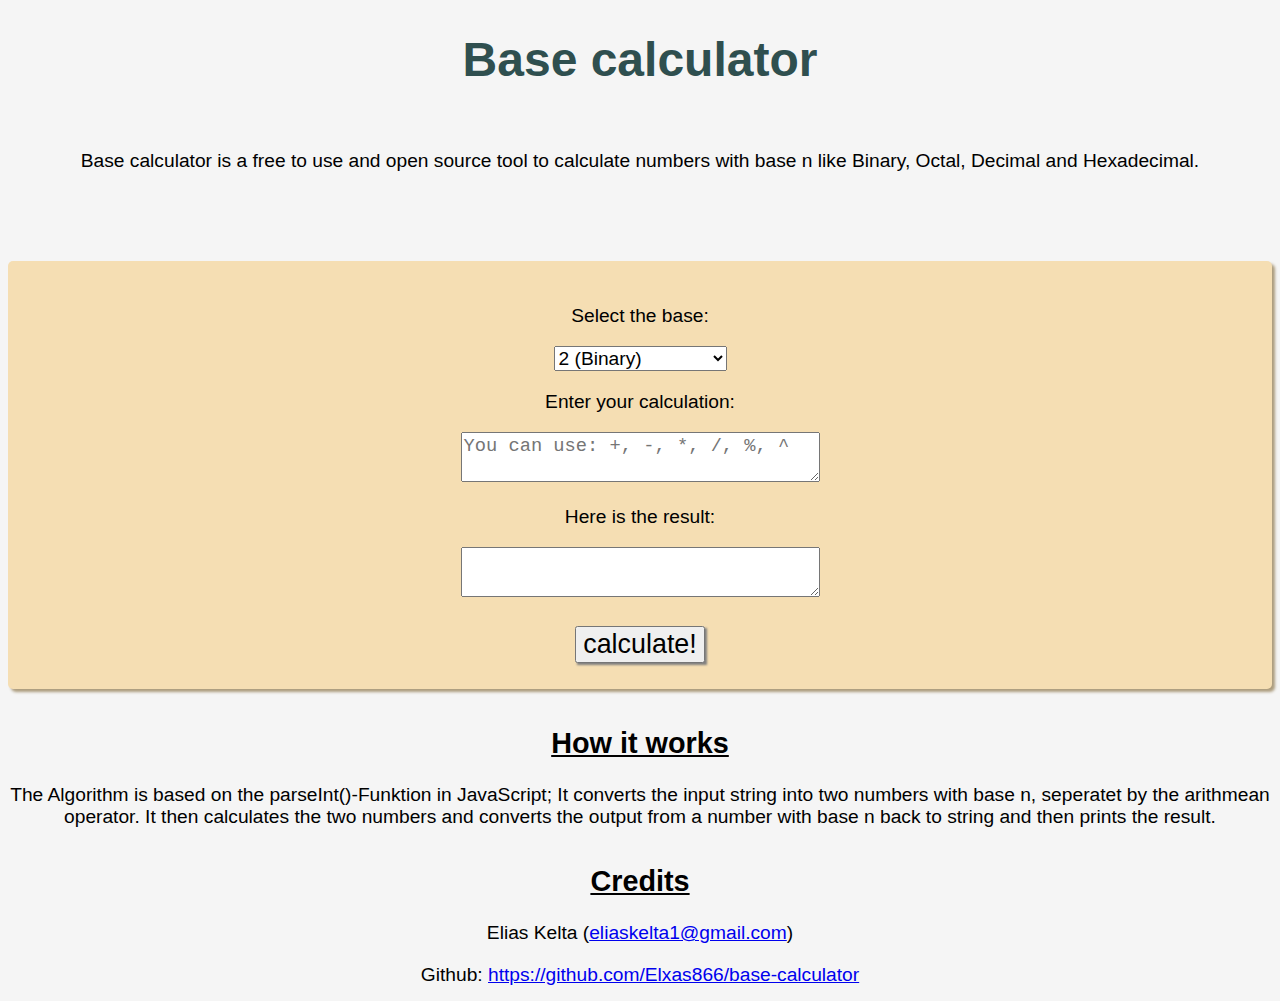
==== index.html @ 457935db "changed button name to calcbtn" ====
<!DOCTYPE html>
<html lang="en">
<head>
    <meta charset="UTF-8">
    <meta http-equiv="X-UA-Compatible" content="IE=edge">
    <meta name="viewport" content="width=device-width, initial-scale=1.0">
    <title>Base calculator</title>
    <link rel="stylesheet" href="style.css">
</head>
<body>
    <h1 id="header">Base calculator</h1>
    <div class="info">
        <p>Base calculator is a free to use and open source tool to calculate numbers with base n like Binary, Octal, Decimal
            and Hexadecimal.
        </p>
    </div>
    <div class="main">
        <p>Select the base:</p>
        <select name="base" id="base">
            <option value="bin">2 (Binary)</option>
            <option value="bin">4</option>
            <option value="bin">6</option>
            <option value="oct">8 (Octal)</option>
            <option value="dec">10 (Decimal)</option>
            <option value="hex">16 (Hexadecimal)</option>
        </select>
        <p>Enter your calculation:</p>
        <textarea id="input" cols="30" rows="2" placeholder="You can use: +, -, *, /, %, ^"></textarea>
        <p>Here is the result:</p>
        <textarea readonly=true id="output" cols="30" rows="2"></textarea>
        <div id="calcbtndiv">
            <button id="calcbtn" onclick="calc()">calculate!</button>
        </div>
    </div>
    <div class="howitworks">
        <h2>How it works</h2>
        <p>The Algorithm is based on the parseInt()-Funktion in JavaScript; It converts the input string into two numbers with base n, seperatet by
            the arithmean operator. It then calculates the two numbers and converts the output from a number with base n back to string and then
            prints the result.
        </p>
    </div>
    <div class="credits">
        <h2>Credits</h2>
        <p>Elias Kelta (<a href="mailto:eliaskelta1@gmail.com">eliaskelta1@gmail.com</a>)</p>
        <p>Github: <a href="https://github.com/Elxas866/base-calculator">https://github.com/Elxas866/base-calculator</a></p>
    </div>
</body>
<script src="script.js"></script>
</html>
---- style.css ----
body {
    background-color: whitesmoke;
    font-family:-apple-system, BlinkMacSystemFont, 'Segoe UI', Roboto, Oxygen, Ubuntu, Cantarell, 'Open Sans', 'Helvetica Neue', sans-serif;
}

#header {
    text-align: center;
    font-size: 300%;
    color: darkslategrey;
}

.info {
    text-align: center;
    font-size: 120%;
    margin-top: 5%;
}

.main {
    background-color: wheat;
    text-align: center;
    margin-top: 7%;
    padding: 2%;
    font-size: 120%;
    border-radius: 5px;
    box-shadow: rgb(172, 156, 125) 3px 3px 3px;
}

.main textarea {
    font-size: 120%;
}

#base {
    font-size: 100%;
}

#base:hover {
    cursor: pointer;
}

#calcbtn {
    font-size: 140%;
    box-shadow: gray 2px 2px 2px;
}

#calcbtn:hover {
    cursor: pointer;
}

#calcbtndiv {
    margin-top: 2%;
}

.credits {
    text-align: center;
    margin-top: 3%;
    font-size: 120%;
}

.credits h2 {
    text-decoration: underline;
}

.howitworks {
    text-align: center;
    margin-top: 3%;
    font-size: 120%;
}

.howitworks h2 {
    text-decoration: underline;
}



@media all and (max-width: 600px){
    #base {
        font-size: 140%;
    }

    .main textarea {
        font-size: 120%;
    }
}
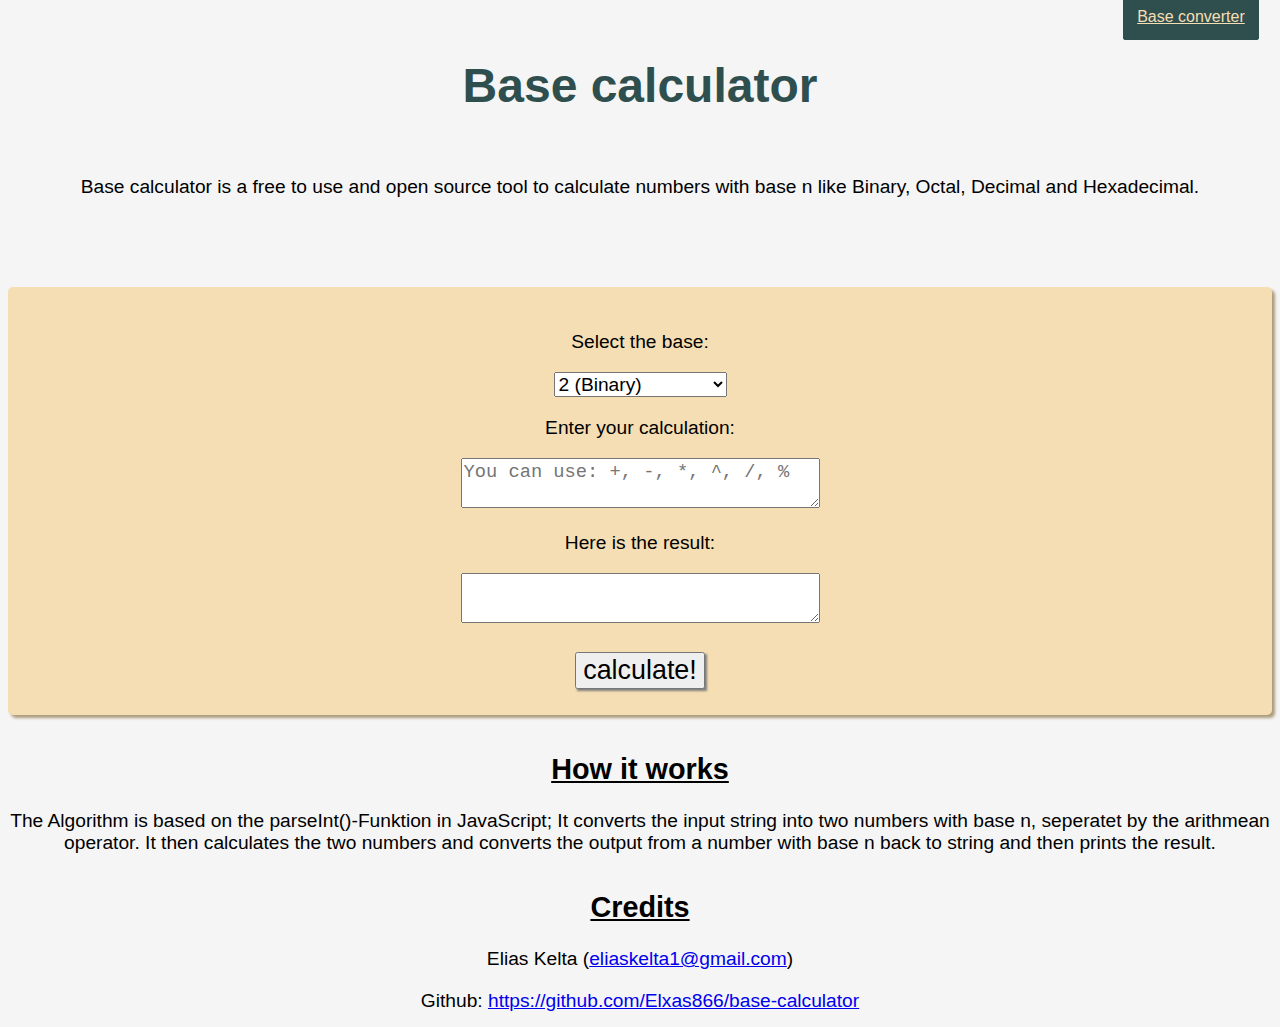
==== commit 947c8d46: "added base converter" ====
--- a/index.html
+++ b/index.html
@@ -8,6 +8,9 @@
     <link rel="stylesheet" href="style.css">
 </head>
 <body>
+    <div class="nav">
+        <a href="base-converter.html">Base converter</a>
+    </div>
     <h1 id="header">Base calculator</h1>
     <div class="info">
         <p>Base calculator is a free to use and open source tool to calculate numbers with base n like Binary, Octal, Decimal
@@ -18,14 +21,14 @@
         <p>Select the base:</p>
         <select name="base" id="base">
             <option value="bin">2 (Binary)</option>
-            <option value="bin">4</option>
-            <option value="bin">6</option>
+            <option value="4">4</option>
+            <option value="6">6</option>
             <option value="oct">8 (Octal)</option>
             <option value="dec">10 (Decimal)</option>
             <option value="hex">16 (Hexadecimal)</option>
         </select>
         <p>Enter your calculation:</p>
-        <textarea id="input" cols="30" rows="2" placeholder="You can use: +, -, *, /, %, ^"></textarea>
+        <textarea id="input" cols="30" rows="2" placeholder="You can use: +, -, *, ^, /, %"></textarea>
         <p>Here is the result:</p>
         <textarea readonly=true id="output" cols="30" rows="2"></textarea>
         <div id="calcbtndiv">
@@ -45,5 +48,5 @@
         <p>Github: <a href="https://github.com/Elxas866/base-calculator">https://github.com/Elxas866/base-calculator</a></p>
     </div>
 </body>
-<script src="script.js"></script>
+<script src="calc.js"></script>
 </html>--- a/style.css
+++ b/style.css
@@ -1,6 +1,19 @@
 body {
     background-color: whitesmoke;
     font-family:-apple-system, BlinkMacSystemFont, 'Segoe UI', Roboto, Oxygen, Ubuntu, Cantarell, 'Open Sans', 'Helvetica Neue', sans-serif;
+}
+
+.nav {
+    text-align: end;
+}
+
+.nav a {
+    margin: 1%;
+    padding: 1%;
+    color: wheat;
+    background-color: darkslategrey;
+    border: darkslategrey 2px solid;
+    border-radius: 3px;
 }
 
 #header {
@@ -29,11 +42,15 @@
     font-size: 120%;
 }
 
-#base {
+.main input {
+    font-size: 120%;
+}
+
+#base, #inbase, #outbase {
     font-size: 100%;
 }
 
-#base:hover {
+#base:hover, #inbase:hover, #outbase:hover {
     cursor: pointer;
 }
 
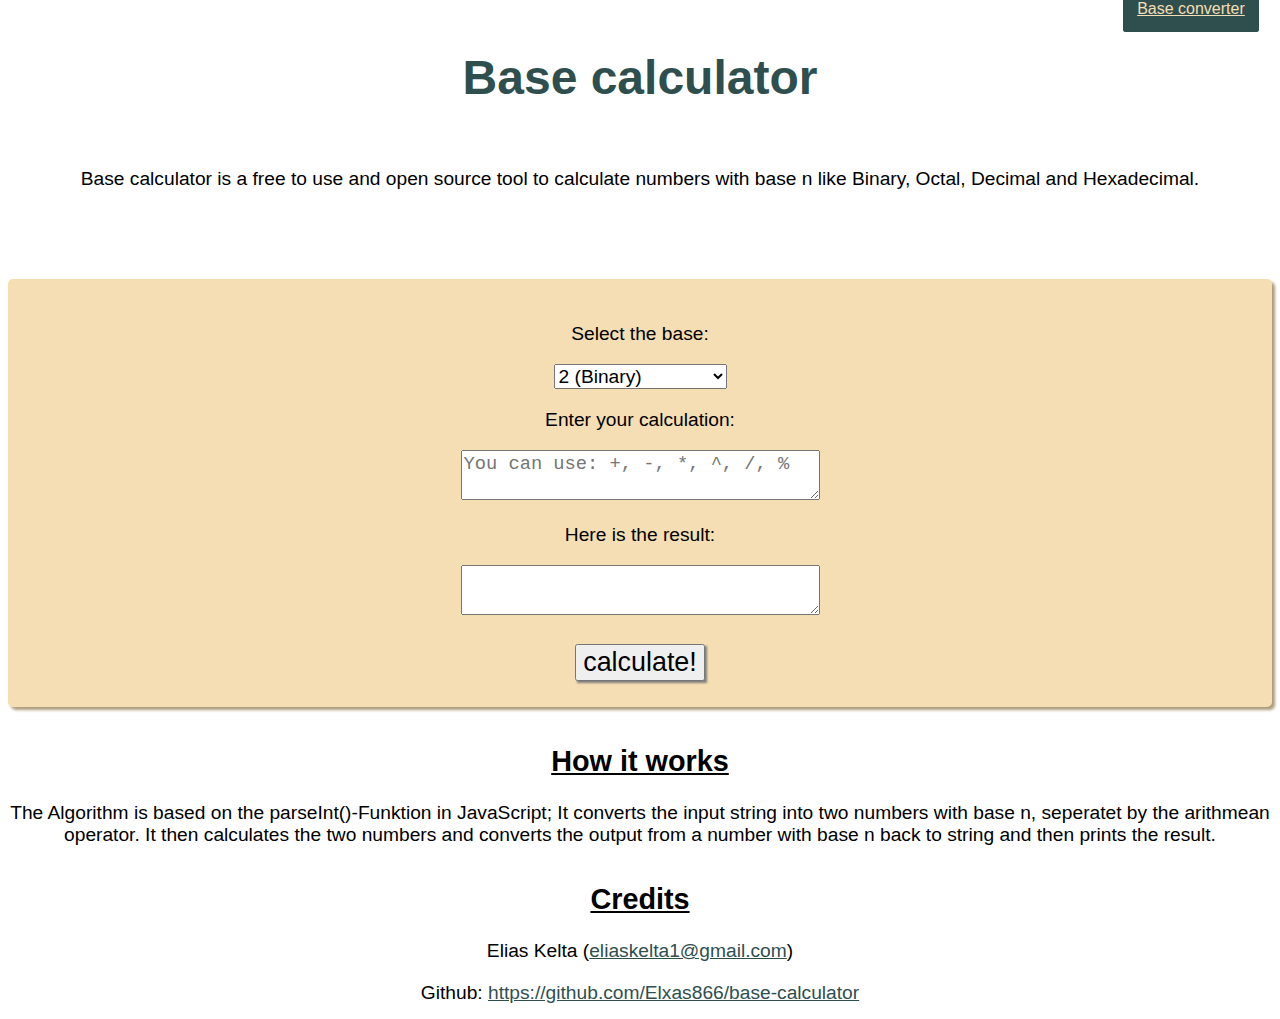
==== commit 4efcb90c: "added favicon" ====
--- a/index.html
+++ b/index.html
@@ -6,6 +6,7 @@
     <meta name="viewport" content="width=device-width, initial-scale=1.0">
     <title>Base calculator</title>
     <link rel="stylesheet" href="style.css">
+    <link rel="icon" type="image/png" href="assets/favicon.png"/>
 </head>
 <body>
     <div class="nav">
--- a/style.css
+++ b/style.css
@@ -1,6 +1,11 @@
 body {
-    background-color: whitesmoke;
+    background-color: white;
     font-family:-apple-system, BlinkMacSystemFont, 'Segoe UI', Roboto, Oxygen, Ubuntu, Cantarell, 'Open Sans', 'Helvetica Neue', sans-serif;
+    margin-top: 0;
+}
+
+a {
+    color: darkslategrey;
 }
 
 .nav {
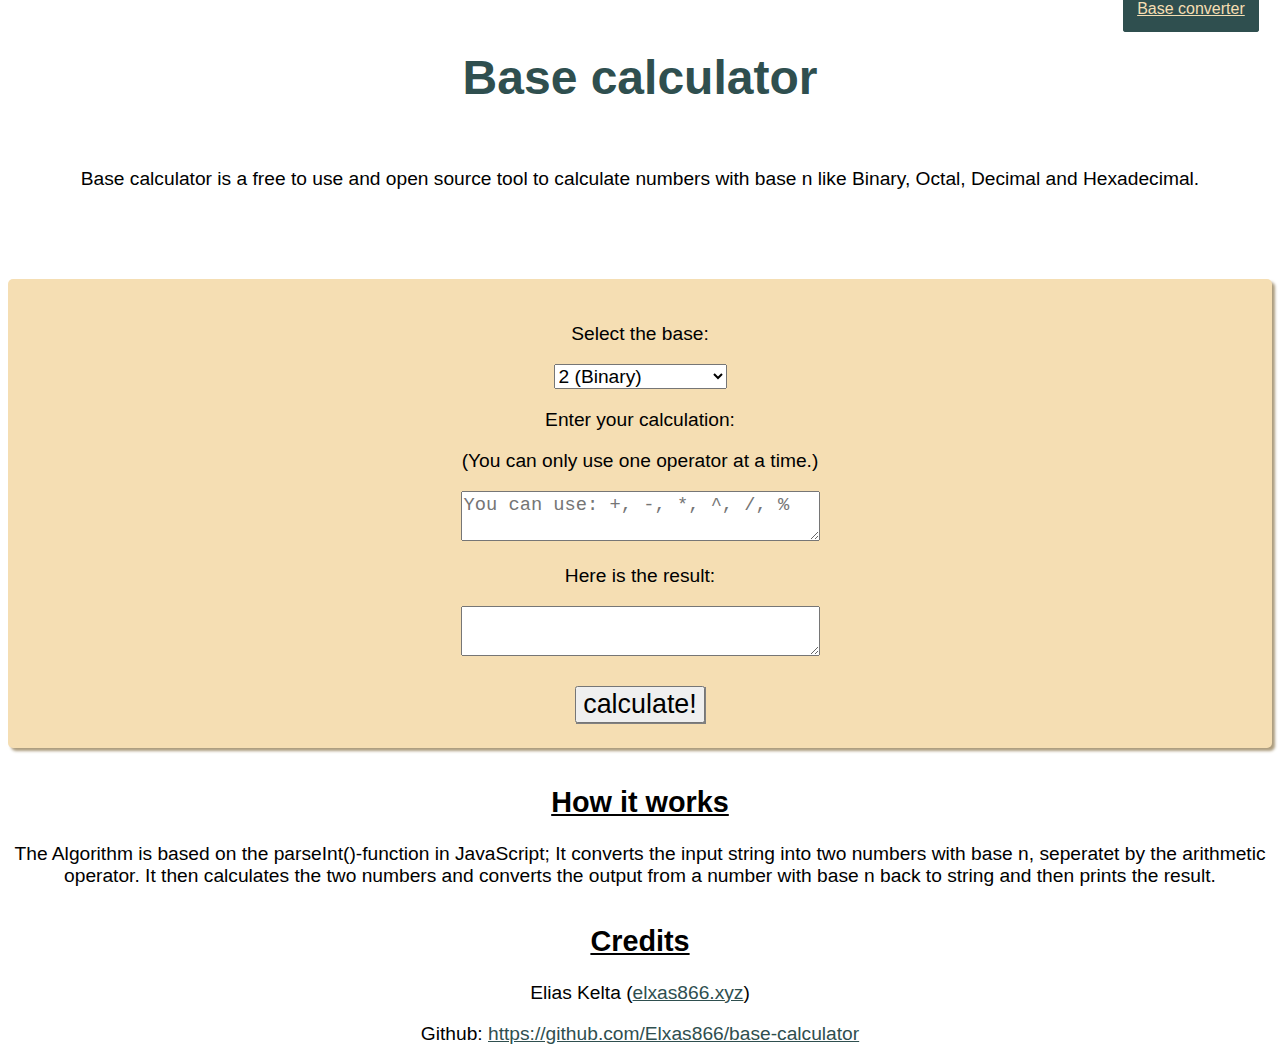
==== commit b5dc71bd: "corrected spelling mistake" ====
--- a/index.html
+++ b/index.html
@@ -29,6 +29,7 @@
             <option value="hex">16 (Hexadecimal)</option>
         </select>
         <p>Enter your calculation:</p>
+        <p>(You can only use one operator at a time.)</p>
         <textarea id="input" cols="30" rows="2" placeholder="You can use: +, -, *, ^, /, %"></textarea>
         <p>Here is the result:</p>
         <textarea readonly=true id="output" cols="30" rows="2"></textarea>
@@ -38,14 +39,14 @@
     </div>
     <div class="howitworks">
         <h2>How it works</h2>
-        <p>The Algorithm is based on the parseInt()-Funktion in JavaScript; It converts the input string into two numbers with base n, seperatet by
-            the arithmean operator. It then calculates the two numbers and converts the output from a number with base n back to string and then
+        <p>The Algorithm is based on the parseInt()-function in JavaScript; It converts the input string into two numbers with base n, seperatet by
+            the arithmetic operator. It then calculates the two numbers and converts the output from a number with base n back to string and then
             prints the result.
         </p>
     </div>
     <div class="credits">
         <h2>Credits</h2>
-        <p>Elias Kelta (<a href="mailto:eliaskelta1@gmail.com">eliaskelta1@gmail.com</a>)</p>
+        <p>Elias Kelta (<a href="http://www.elxas866.xyz">elxas866.xyz</a>)</p>
         <p>Github: <a href="https://github.com/Elxas866/base-calculator">https://github.com/Elxas866/base-calculator</a></p>
     </div>
 </body>
--- a/style.css
+++ b/style.css
@@ -2,6 +2,11 @@
     background-color: white;
     font-family:-apple-system, BlinkMacSystemFont, 'Segoe UI', Roboto, Oxygen, Ubuntu, Cantarell, 'Open Sans', 'Helvetica Neue', sans-serif;
     margin-top: 0;
+}
+
+::selection {
+    color: white;
+    background-color: darkslategrey;
 }
 
 a {
@@ -61,7 +66,7 @@
 
 #calcbtn {
     font-size: 140%;
-    box-shadow: gray 2px 2px 2px;
+    box-shadow: gray 1px 1px;
 }
 
 #calcbtn:hover {
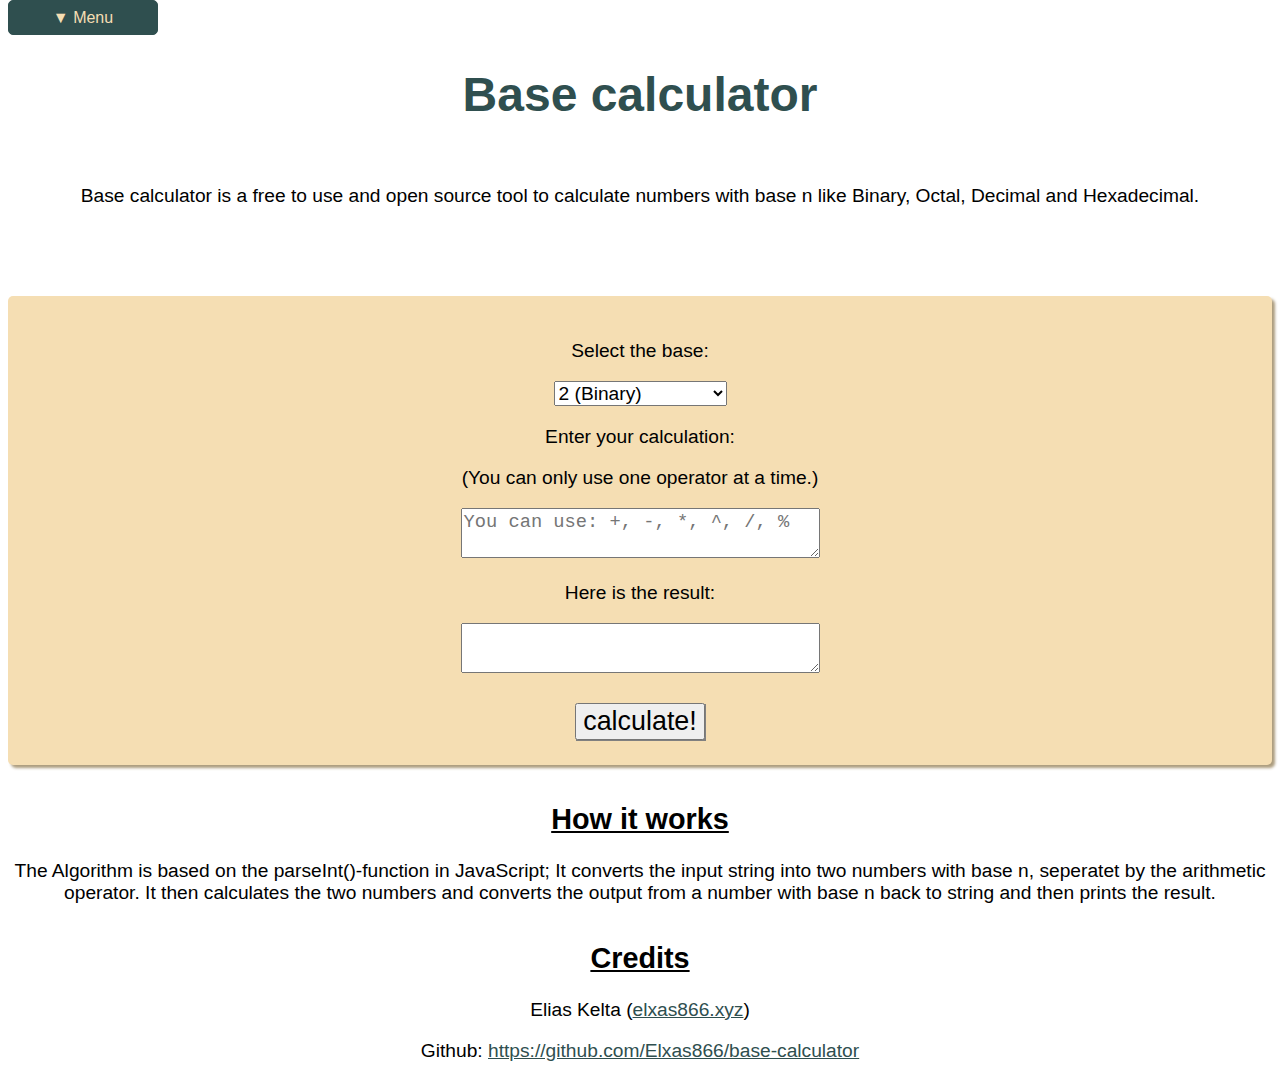
==== commit 31f00041: "changed nav dropdown" ====
--- a/index.html
+++ b/index.html
@@ -9,8 +9,12 @@
     <link rel="icon" type="image/png" href="assets/favicon.png"/>
 </head>
 <body>
-    <div class="nav">
-        <a href="base-converter.html">Base converter</a>
+    <div class="dropdown">
+        <button class="dropbtn">▼ Menu</button>
+        <div class="dropdown-content">
+            <a href="base-converter.html">Base converter</a>
+            <a href="#">Text converter</a>
+        </div>
     </div>
     <h1 id="header">Base calculator</h1>
     <div class="info">
--- a/style.css
+++ b/style.css
@@ -1,4 +1,11 @@
+@keyframes load {
+    0%{opacity: 0;}
+    100%{opacity: 100;}
+}
+
 body {
+    animation-name: load;
+    animation-duration: 1s;
     background-color: white;
     font-family:-apple-system, BlinkMacSystemFont, 'Segoe UI', Roboto, Oxygen, Ubuntu, Cantarell, 'Open Sans', 'Helvetica Neue', sans-serif;
     margin-top: 0;
@@ -13,17 +20,54 @@
     color: darkslategrey;
 }
 
-.nav {
-    text-align: end;
+@keyframes nav_slide_in {
+    0%{transform: translateY(-50px);}
+    100%{transform: translateY(0px);}
 }
 
-.nav a {
-    margin: 1%;
-    padding: 1%;
+.dropbtn {
+    background-color: darkslategrey;
     color: wheat;
-    background-color: darkslategrey;
-    border: darkslategrey 2px solid;
-    border-radius: 3px;
+    min-width: 150px;
+    padding: 5%;
+    font-size: 100%;
+    border: 1px solid darkslategrey;
+    border-radius: 5px;
+    cursor: pointer;
+}
+
+/* The container <div> - needed to position the dropdown content */
+.dropdown {
+    animation-name: nav_slide_in;
+    animation-duration: 1s;
+    position: relative;
+    display: inline-block;
+}
+
+/* Dropdown Content (Hidden by Default) */
+.dropdown-content {
+    display: none;
+    position: absolute;
+    background-color: #f9f9f9;
+    min-width: 160px;
+    box-shadow: 0px 8px 16px 0px rgba(0,0,0,0.2);
+    z-index: 1;
+}
+
+/* Links inside the dropdown */
+.dropdown-content a {
+    color: black;
+    padding: 12px 16px;
+    text-decoration: none;
+    display: block;
+}
+
+/* Change color of dropdown links on hover */
+.dropdown-content a:hover {background-color: #f1f1f1}
+
+/* Show the dropdown menu on hover */
+.dropdown:hover .dropdown-content {
+    display: block;
 }
 
 #header {
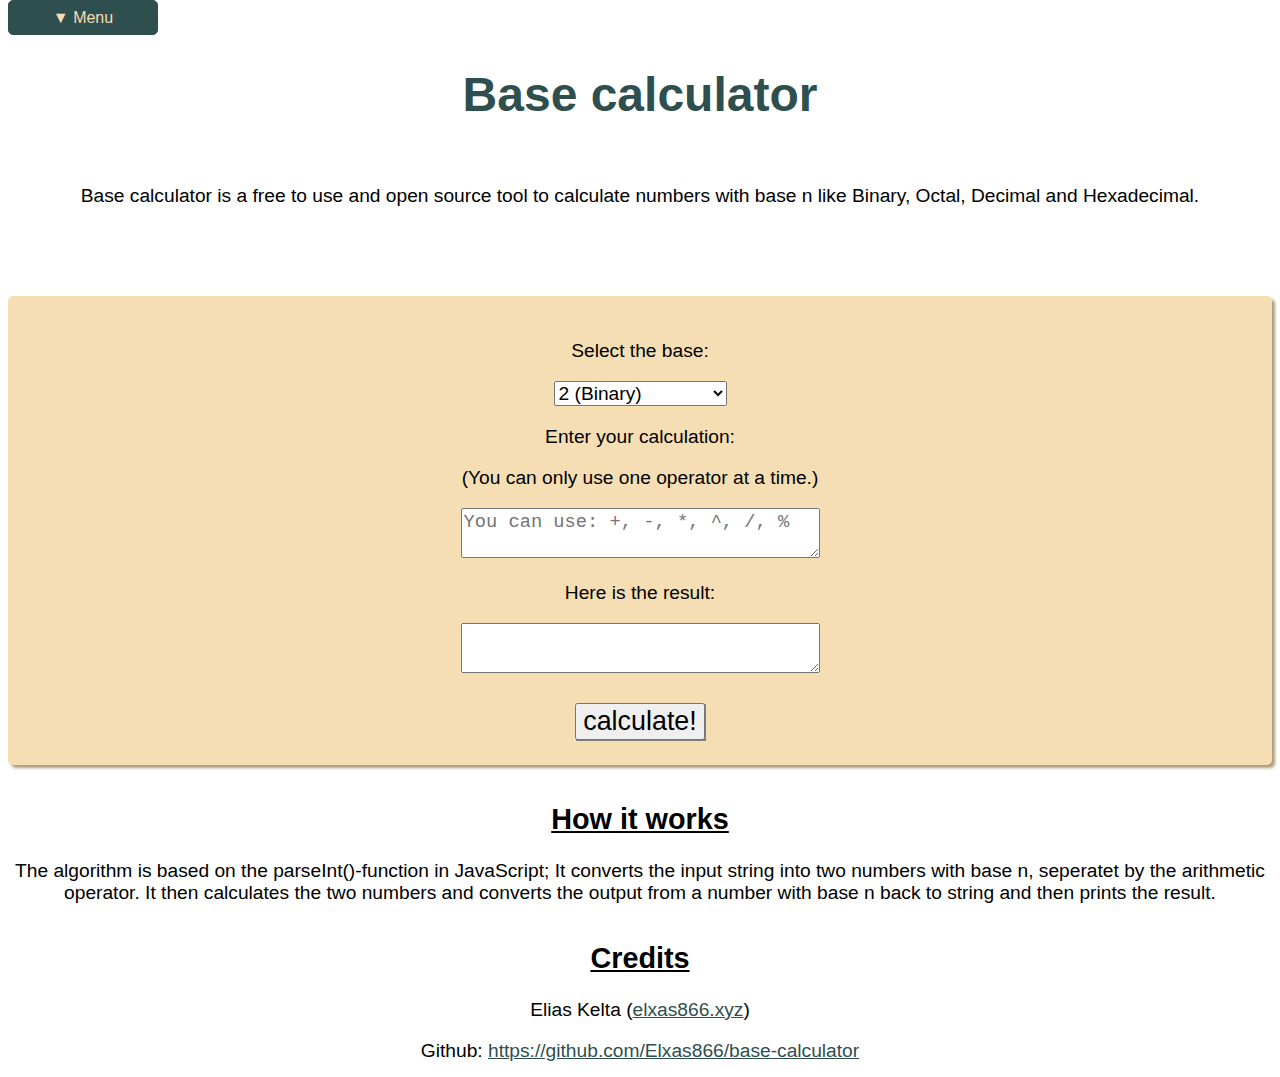
==== commit 597256f4: "optimized text converter" ====
--- a/index.html
+++ b/index.html
@@ -13,7 +13,7 @@
         <button class="dropbtn">▼ Menu</button>
         <div class="dropdown-content">
             <a href="base-converter.html">Base converter</a>
-            <a href="#">Text converter</a>
+            <a href="text-converter.html">Text converter</a>
         </div>
     </div>
     <h1 id="header">Base calculator</h1>
@@ -43,7 +43,7 @@
     </div>
     <div class="howitworks">
         <h2>How it works</h2>
-        <p>The Algorithm is based on the parseInt()-function in JavaScript; It converts the input string into two numbers with base n, seperatet by
+        <p>The algorithm is based on the parseInt()-function in JavaScript; It converts the input string into two numbers with base n, seperatet by
             the arithmetic operator. It then calculates the two numbers and converts the output from a number with base n back to string and then
             prints the result.
         </p>
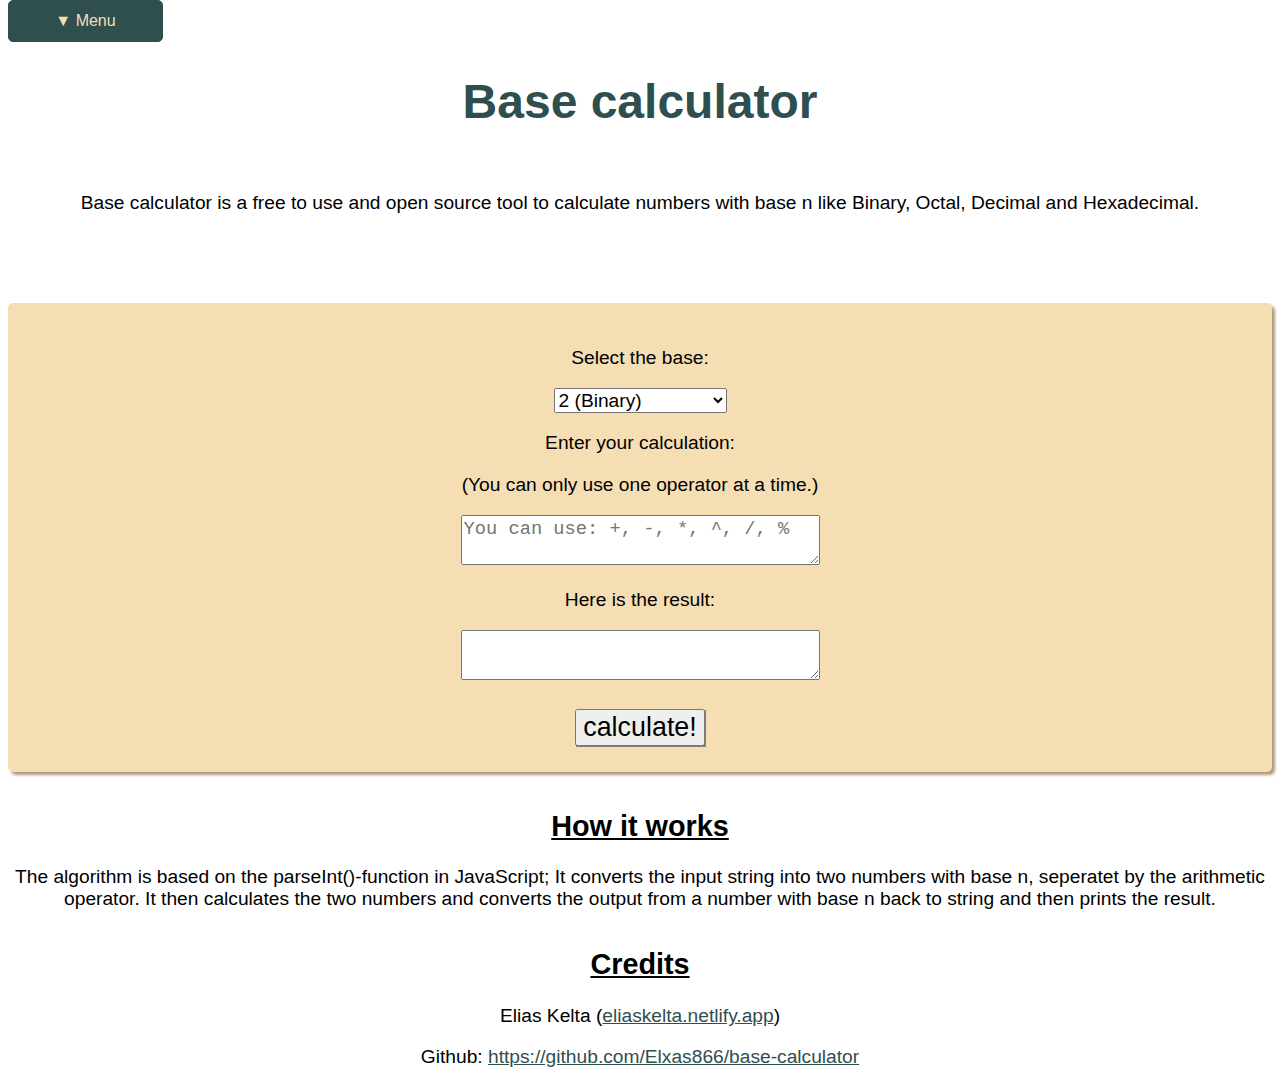
==== commit cba75d66: "updated portfolio link" ====
--- a/index.html
+++ b/index.html
@@ -50,7 +50,7 @@
     </div>
     <div class="credits">
         <h2>Credits</h2>
-        <p>Elias Kelta (<a href="http://www.elxas866.xyz">elxas866.xyz</a>)</p>
+        <p>Elias Kelta (<a href="https://eliaskelta.netlify.app/">eliaskelta.netlify.app</a>)</p>
         <p>Github: <a href="https://github.com/Elxas866/base-calculator">https://github.com/Elxas866/base-calculator</a></p>
     </div>
 </body>
--- a/style.css
+++ b/style.css
@@ -28,8 +28,8 @@
 .dropbtn {
     background-color: darkslategrey;
     color: wheat;
-    min-width: 150px;
-    padding: 5%;
+    min-width: 155px;
+    padding: 7%;
     font-size: 100%;
     border: 1px solid darkslategrey;
     border-radius: 5px;
@@ -44,14 +44,20 @@
     display: inline-block;
 }
 
+@keyframes slide_in {
+    0%{transform: scale(0);}
+    100%{transform: scale(1); z-index: 0;}
+}
+
 /* Dropdown Content (Hidden by Default) */
 .dropdown-content {
+    animation: slide_in 0.3s forwards;
     display: none;
     position: absolute;
     background-color: #f9f9f9;
-    min-width: 160px;
+    min-width: 155px;
     box-shadow: 0px 8px 16px 0px rgba(0,0,0,0.2);
-    z-index: 1;
+    z-index: 0;
 }
 
 /* Links inside the dropdown */
